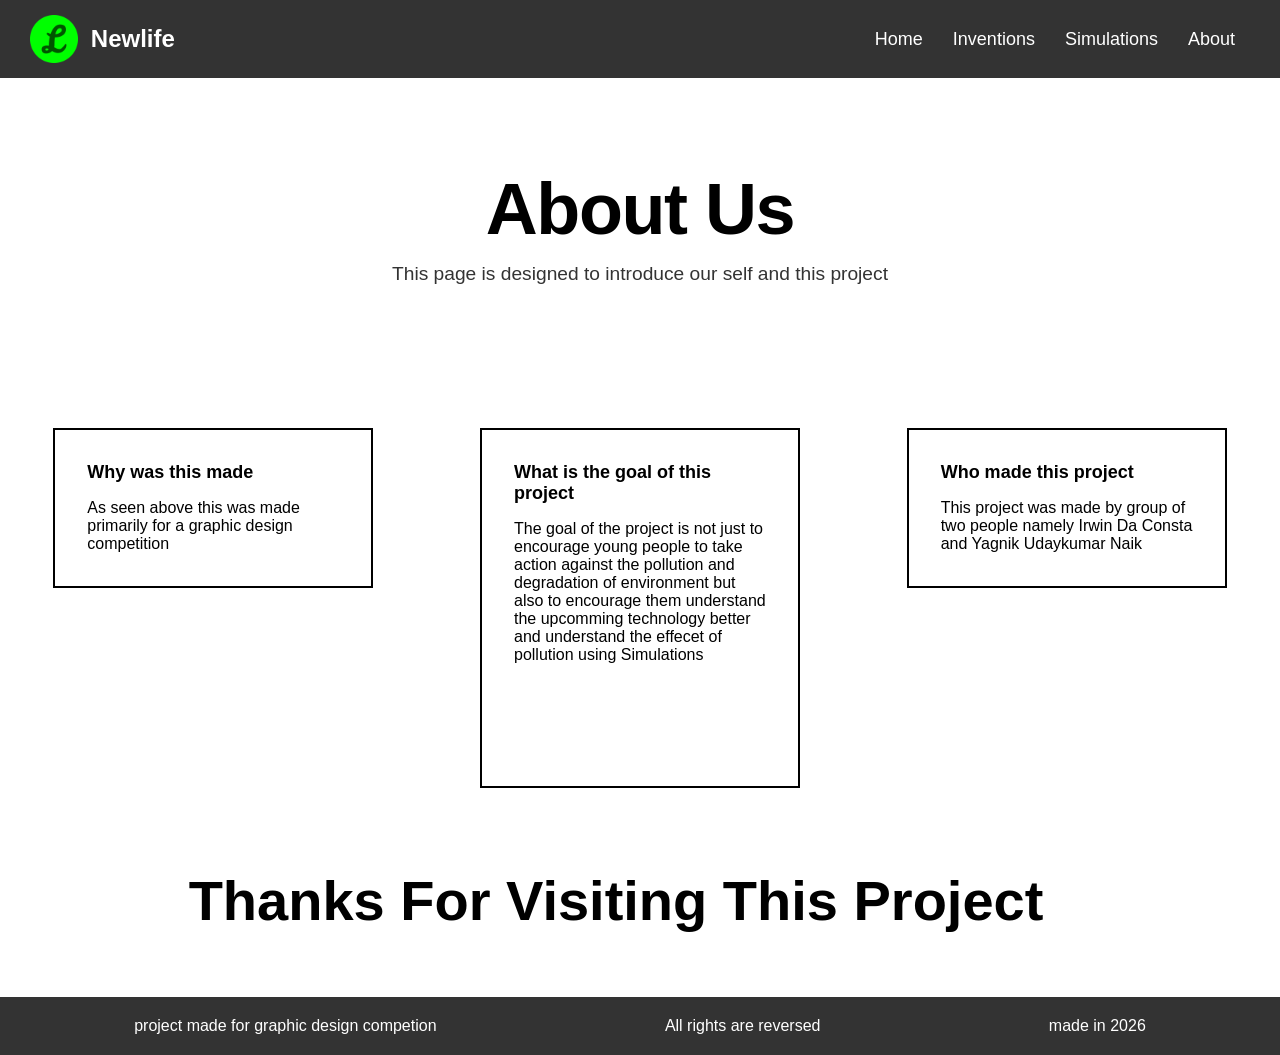
==== About.html @ b5f971e3 "Add files via upload" ====
<!DOCTYPE html>
<html lang="en">

<head>
    <meta charset="UTF-8">
    <meta name="viewport" content="width=device-width, initial-scale=1.0">
    <link rel="shortcut icon" href="favicon.ico" type="image/x-icon">
    <title>Newlife</title>
    <link rel="stylesheet" href="style.css">

</head>

<body>
    <header>
        <nav class="navbar">
            <div class="logo">
                <img src="favicon.ico" alt="logo">
                <a href="#">Newlife</a>
            </div>

            <ul class="nav-links">
                <li><a href="index.html">Home</a></li>
                <li><a href="inventions.html">Inventions</a></li>
                <li><a href="#">Simulations</a></li>
                <li><a href="#">About</a></li>
            </ul>
        </nav>
    </header>
    <main>
        <section class="introduction">
            <h1>About Us</h1>
            <p>This page is designed to introduce our self and this project</p>
        </section>
        <section class="thankyou">
            <div class="about part">
                <h2>Why was this made</h2>
                <p>As seen above this was made primarily for a graphic design competition</p>
            </div>
            <div class="goal part">
                <h2>What is the goal of this project</h2>
                <p>The goal of the project is not just to encourage young people to take action against the pollution and degradation of environment but also to encourage them understand the upcomming technology better and understand the effecet of pollution using Simulations</p>
            </div>
            <div class="founders part">
                <h2>Who made this project</h2>
                <p>This project was made by group of two people namely Irwin Da Consta and Yagnik Udaykumar Naik</p>
            </div>
        </section>
        <section class="goodby">
            <div class="thanks">
                <h2>Thanks For Visiting This Project</h2>
            </div>
        </section>
    </main>
    <footer>
        <div class="footer">
            <p>project made for graphic design competion</p>
            <p>All rights are reversed</p>
            <p>made in 2026</p>
        </div>
    </footer>
</body>

</html>
---- style.css ----
/* Reset basic margins and paddings */
* {
    margin: 0;
    padding: 0;
    box-sizing: border-box;
    font-family: 'Arial', sans-serif;
}

header{
    position: sticky;
    top: 0;
}

/* Style the navigation container */
.navbar {
    display: flex;
    justify-content: space-between;
    align-items: center;
    background-color: #333; /* Dark background */
    padding: 15px 30px;
    position: sticky;
    top: 0;
    z-index: 1000;
}

/* Style the website logo */
.logo a {
    color: #ffffff;
    font-size: 24px;
    font-weight: bold;
    text-decoration: none;
}

/* Style the unordered list container */
.nav-links {
    display: flex;
    list-style: none; /* Remove bullet points */
}

/* Add spacing between the list items */
.nav-links li {
    padding: 0 15px;
}

/* Style individual navigation links */
.nav-links a {
    color: #ffffff;
    text-decoration: none; /* Remove underline */
    font-size: 18px;
    font-weight: 500;
    transition: color 0.3s ease; /* Smooth transition for hover effect */
}

/* Change link color when hovering over it */
.nav-links a:hover{
    color: #04AA6D; /* Clean green shade */
}

.logo{
    display: flex;
    justify-content: center;
    align-items: center;
}

.logo img{
    margin-right: 1vw;
}

/*body{
    background-color: grey;
}*/
.introduction{
  display: flex;
  flex-direction: column;   
  align-items: center;  
} 

.introduction h1{
    margin: 10vh 10vh 1vh 10vh;
    font-family: 'Inter', sans-serif;
    font-size: 4.5rem;
    font-weight: 700;
    letter-spacing: -0.02em; 
    text-wrap: balance; 
}

.introduction p{
  font-family: 'Roboto', sans-serif;
  font-size: 1.2rem;
  line-height: 1.6; /* Adds breathing room for paragraph text */
  color: #333333;
  margin-bottom: 10vh;
}


body {
  margin: 0;
  display: flex;
  flex-direction: column;
  min-height: 100vh;
}


.content {
  flex: 1 0 auto; 
}

footer {
  flex-shrink: 0; 
  background-color: #333;
  color: white;
  padding: 20px;
}


.footer{
    display: flex;
    justify-content: space-around;
    
}

.monitors{
    display: flex;
    justify-content: space-around;
    flex-wrap: wrap;
}

.monitors h2{
    margin: 1rem;
}

.display{
    display: flex;
    flex-direction: column;
    justify-content: center;
    align-items: center;
    border: 2px solid black;
    /*margin: 2rem;*/
    padding: 2.5rem;
    margin-bottom: 5rem;
    border-radius: 12px;
}

.co2-severity-bar {
  width: 100%;                  
  height: 12px;              
  border-radius: 6px;        
  
  background: linear-gradient(
    to right, 
    #ef4444 0%, 
    #ef4444 75%, 
    #000000 75%, 
    #000000 100%
  );
  
  margin-top: 1rem;            
}


.heat-severity-bar {
  width: 100%;
  height: 12px;
  border-radius: 6px;
  
  background: linear-gradient(
    to right, 
    #f97316 0%, 
    #f97316 60%, 
    #000000 60%, 
    #000000 100%
  );
  margin-top: 1rem;
}



.energy-severity-bar {
  width: 100%;                  
  height: 12px;                 
  border-radius: 6px;           
  
  
  background: linear-gradient(
    to right, 
    #ef4444 0%, 
    #ef4444 75%, 
    #000000 75%, 
    #000000 100%
  );
  
  margin-top: 1rem;            
}

.introduction h2{
  font-family: 'Inter', -apple-system, BlinkMacSystemFont, sans-serif;
  font-size: 2.5rem;          
  font-weight: 300;       
  line-height: 1.4;        
  letter-spacing: -0.03em;  
  color: #1e293b;         
  max-width: 800px;        
  margin-bottom: 2rem;
}

.invention{
  display: flex;
  flex-direction: column;   
  align-items: center;
  justify-content: center;
}

.invention h1{
    margin: 10vh 10vh 1vh 10vh;
    font-family: 'Inter', sans-serif;
    font-size: 4.5rem;
    font-weight: 700;
    letter-spacing: -0.02em; 
    text-wrap: balance; 
}

.invention p{
  font-family: 'Roboto', sans-serif;
  font-size: 1.2rem;
  line-height: 1.6; /* Adds breathing room for paragraph text */
  color: #333333;
  margin-bottom: 10vh;
  text-align: center;
  width:50rem;
}

.projects{
    display: flex;
    justify-content: space-around;
    flex-wrap: wrap;
}


.project {
    display: flex;
    flex-direction: column; 
    align-items: flex-start;
    margin:  3rem 3rem 1rem 3rem; 
    border-radius: 12px;
    border: 2px solid black;   
    padding: 1rem; 
}


.project h2 {
    margin: 0 0 1.5rem 0;   
    font-size: 1.75rem;
}


.content-row {
    display: flex;
    flex-direction: row;     
    align-items: center;    
    gap: 2rem;               
}


.content-row img {
    max-width: 350px;        
    height: auto;
    border-radius: 8px;     
}

.info p {
    margin: 0;
    line-height: 1.6;
    font-size: 1.5rem;
}

.thankyou{
    display: flex;
    justify-content: space-around;

}

.part{
    height: 10rem;
    width: 20rem;
    margin: 3rem;
    padding: 2rem;
    border: 2px solid black;
}

.goal{
    height: 40vh;
}

.part h2{
    font-size: large;
    margin-bottom: 1rem;
}

.thankyou{
    display: flex;
    flex-wrap: wrap;
    /*flex-direction: column ;
    align-items: center;*/
}

.thanks{
    display: flex;
    flex-direction: column ;
    align-items: center;
}

.thanks h2{
    margin: 2rem 5rem 4rem 2rem;
    font-size: 56px;
}

.project{
    font-size: large;
}
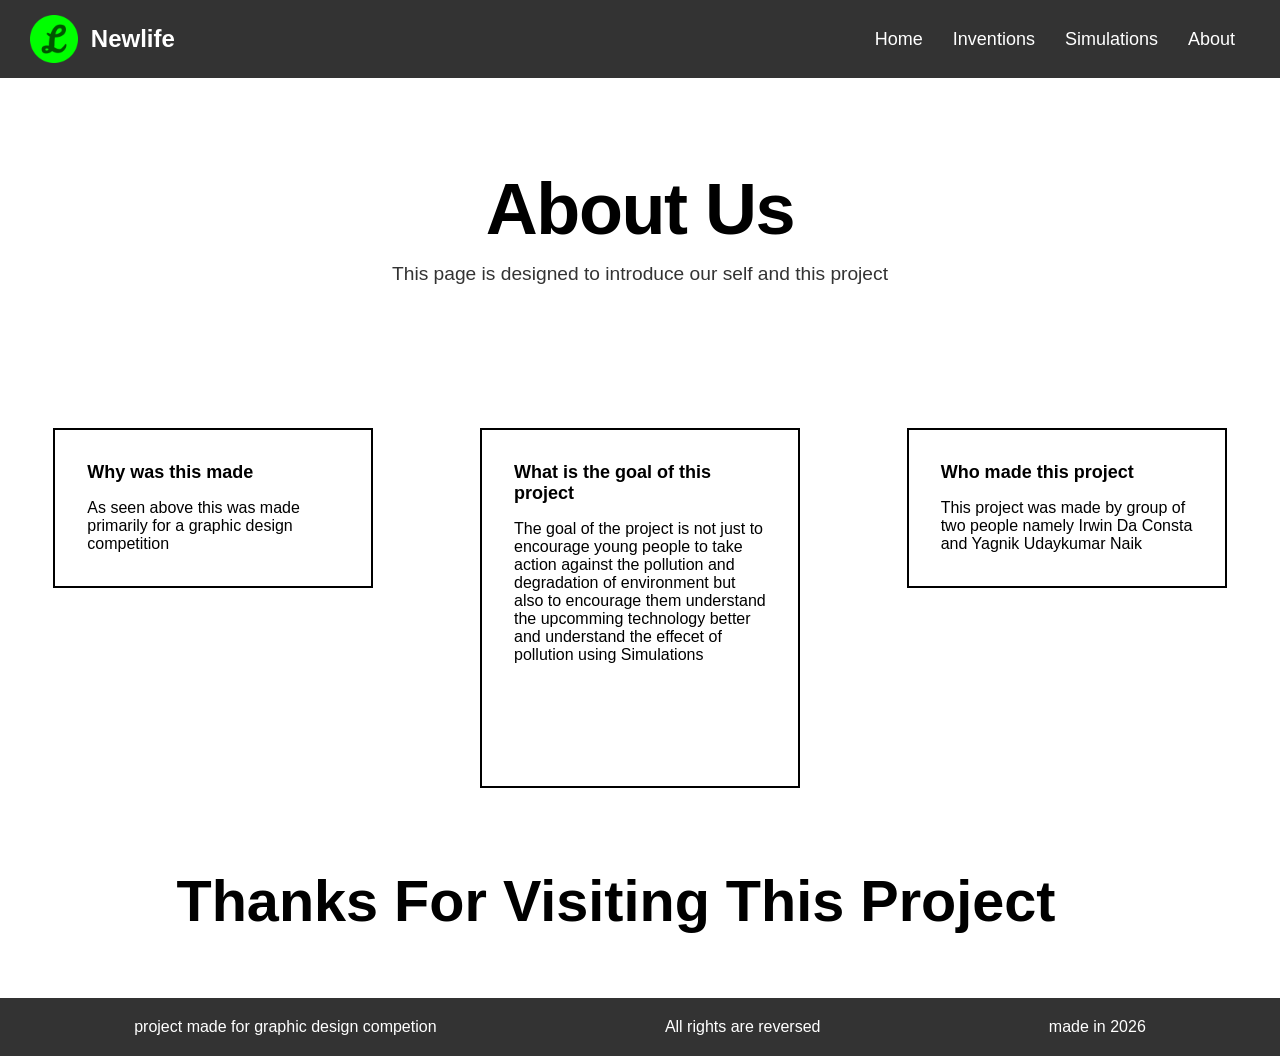
==== commit 6368f8b0: "Add files via upload" ====
--- a/About.html
+++ b/About.html
@@ -21,7 +21,7 @@
             <ul class="nav-links">
                 <li><a href="index.html">Home</a></li>
                 <li><a href="inventions.html">Inventions</a></li>
-                <li><a href="#">Simulations</a></li>
+                <li><a href="simulations.html">Simulations</a></li>
                 <li><a href="#">About</a></li>
             </ul>
         </nav>
--- a/style.css
+++ b/style.css
@@ -82,6 +82,7 @@
     font-weight: 700;
     letter-spacing: -0.02em; 
     text-wrap: balance; 
+    text-align: center;
 }
 
 .introduction p{
@@ -139,6 +140,11 @@
     padding: 2.5rem;
     margin-bottom: 5rem;
     border-radius: 12px;
+}
+
+.display:hover {
+    border-color: #495050;
+    box-shadow: 0 0 15px rgba(58, 61, 61, 0.3);
 }
 
 .co2-severity-bar {
@@ -217,6 +223,7 @@
     font-weight: 700;
     letter-spacing: -0.02em; 
     text-wrap: balance; 
+    text-align: center;
 }
 
 .invention p{
@@ -307,13 +314,321 @@
     display: flex;
     flex-direction: column ;
     align-items: center;
+    justify-content: center;
 }
 
 .thanks h2{
     margin: 2rem 5rem 4rem 2rem;
-    font-size: 56px;
+    font-size: 4.5vw;
 }
 
 .project{
     font-size: large;
-}+}
+
+
+
+
+
+/*my styles--irwin    */
+
+
+.smooth {
+  transition: all 300ms cubic-bezier(0.4, 0, 0.2, 1);
+}
+
+.green{
+  color:green;
+  font-size: 0.75rem; /* text-xs */
+  line-height: 1.625; /* leading-relaxed */
+  margin: 0;
+}
+.orange{
+  color:orange;
+  font-size: 0.75rem; /* text-xs */
+  line-height: 1.625; /* leading-relaxed */
+  margin: 0;
+}
+.red{
+  color:red;
+  font-size: 0.75rem; /* text-xs */
+  line-height: 1.625; /* leading-relaxed */
+  margin: 0;
+}
+/* --- Layout Defaults & Helpers --- */
+.container  {
+    border: 2px solid rgba(41, 44, 45, 0.716);
+}
+.container:hover {
+    border-color: #495050;
+    box-shadow: 0 0 15px rgba(58, 61, 61, 0.3);
+}
+.font-mono {
+  font-family: ui-monospace, SFMono-Regular, Menlo, Monaco, Consolas, monospace;
+}
+
+/* --- Section Structure --- */
+.dashboard-section {
+  display: flex;
+  flex-direction: column;
+  gap: 2rem; /* space-y-8 */
+}
+
+/* --- Header Section --- */
+.dashboard-header {
+  text-align: center;
+  max-w: 48rem; /* max-w-3xl */
+  margin-left: auto;
+  margin-right: auto;
+  display: flex;
+  flex-direction: column;
+  gap: 0.5rem; /* space-y-2 */
+}
+
+.badge-title {
+  font-size: 2rem; /* text-xs */
+  text-transform: uppercase;
+  letter-spacing: 0.1em; /* tracking-widest */
+  color: #10b981;
+  font-weight: 600;
+  margin-bottom: 0.5rem;
+}
+
+.simulator-title {
+  font-size: 1.875rem; /* text-3xl */
+  font-weight: 700;
+  color: #000000;
+}
+
+.simulation-desc {
+  width: 100%;
+  box-sizing: border-box;
+}
+
+
+.simulator-grid {
+  display: flex;
+  flex-direction: column;
+  gap: 2rem;
+}
+
+
+@media (min-width: 750px) {
+  .simulator-grid {
+    flex-direction: row;     
+    align-items: flex-start; 
+  }
+
+  
+  .left-panel {
+    margin-left: 2vw;
+    flex-grow: 0;
+    flex-shrink: 0;
+    flex-basis: calc((5 / 12 * 100%) - 1rem); 
+  }
+
+  
+  .right-panel {
+    margin-right: 2vw;
+    flex-grow: 0;
+    flex-basis: calc((7 / 12 * 100%) - 1rem); 
+  }
+}
+
+/* --- Shared Panel Styling --- */
+.glass-panel {
+  padding: 1.5rem; /* p-6 */
+  border-radius: 1.5rem; /* rounded-3xl */
+  display: flex;
+  flex-direction: column;
+  gap: 1.5rem; /* space-y-6 */
+}
+
+/* --- Left Column Elements --- */
+.panel-header {
+  display: flex;
+  justify-content: space-between;
+  align-items: center;
+}
+
+.panel-title {
+  font-size: 1.125rem; /* text-lg */
+  font-weight: 700;
+  color: #000000;
+  margin: 0;
+}
+
+.metric-display {
+  font-size: 1.5rem; /* text-2xl */
+  font-weight: 900; /* font-black */
+}
+
+/* Range Input Formatting */
+.slider-container {
+  display: flex;
+  flex-direction: column;
+}
+
+.range-slider {
+  width: 100%;
+  height: 0.75rem; /* h-3 */
+  background-color: #1f2937;
+  border-radius: 0.5rem;
+  appearance: none;
+  cursor: pointer;
+  accent-color: #f97316;
+}
+
+.slider-labels {
+  display: flex;
+  justify-content: space-between;
+  font-size: 0.75rem; /* text-xs */
+  color: #6b7280;
+  margin-top: 0.5rem; /* mt-2 */
+}
+
+/* Assessment Card */
+.status-card {
+  padding: 1rem; /* p-4 */
+  border-radius: 0.75rem; /* rounded-xl */
+  background-color: rgba(17, 24, 39, 0.8); /* bg-gray-900/80 */
+  border: 1px solid #1f2937;
+  display: flex;
+  flex-direction: column;
+  gap: 0.5rem; /* space-y-2 */
+}
+
+.status-header {
+  display: flex;
+  align-items: center;
+  font-size: 0.75rem; /* text-xs */
+  font-weight: 600;
+  color: #d1d5db;
+}
+
+.status-desc {
+  font-size: 0.75rem; /* text-xs */
+  color: #9ca3af;
+  line-height: 1.625; /* leading-relaxed */
+  margin: 0;
+}
+
+/* Data View Toggles */
+.toggle-section {
+  display: flex;
+  flex-direction: column;
+  gap: 0.5rem; /* space-y-2 */
+  padding-top: 0.5rem; /* pt-2 */
+}
+
+.toggle-label {
+  font-size: 0.80rem; /* text-xs */
+  text-transform: uppercase;
+  letter-spacing: 0.05em; /* tracking-wider */
+  color: #686d75;
+  font-weight: 600;
+  display: block;
+}
+
+.toggle-grid {
+  display: grid;
+  grid-template-cols: repeat(3, minmax(0, 1fr)); /* grid-cols-3 */
+  gap: 0.5rem; /* gap-2 */
+}
+
+.view-toggle-btn {
+  padding-top: 0.5rem;
+  padding-bottom: 0.5rem;
+  padding-left: 0.75rem;
+  padding-right: 0.75rem; /* py-2 px-3 */
+  border-radius: 0.5rem; /* rounded-lg */
+  font-size: 0.75rem; /* text-xs */
+  font-weight: 500; /* font-medium */
+  border: none;
+  cursor: pointer;
+  transition: background-color 0.2s, color 0.2s;
+}
+
+.btn-active {
+  background-color: #06b6d4;
+  color: #000000;
+  font-weight: 600;
+}
+
+.btn-inactive {
+  background-color: #1f2937;
+  color: #9ca3af;
+}
+
+.btn-inactive:hover {
+  color: #ffffff;
+}
+
+/* --- Right Column Elements --- */
+.display-title {
+  font-size: 1.25rem; /* text-xl */
+  font-weight: 700;
+  color: #000000;
+  border-bottom: 1px solid #1f2937;
+  padding-bottom: 0.75rem; /* pb-3 */
+  margin: 0;
+}
+
+.metrics-container {
+  display: flex;
+  flex-direction: column;
+  gap: 1rem; /* space-y-4 */
+}
+
+.metric-info {
+  display: flex;
+  justify-content: space-between;
+  font-size: 0.75rem; /* text-xs */
+  font-weight: 500; /* font-medium */
+  margin-bottom: 0.25rem; /* mb-1 */
+}
+
+.metric-label {
+  color: #7c7e81;
+}
+
+.metric-val {
+  font-weight: 700;
+}
+
+/* Progress Bars */
+.progress-track {
+  width: 100%;
+  height: 0.75rem; /* h-3 */
+  background-color: #1f2937;
+  border-radius: 9999px; /* rounded-full */
+  overflow: hidden;
+}
+
+.progress-bar {
+  height: 100%; /* h-full */
+  transition: all 0.3rem ease; /* transition-all duration-300 */
+}
+
+/* Insight Card Output */
+.insight-card {
+  padding: 1rem; /* p-4 */
+  border-radius: 0.75rem; /* rounded-xl */
+  background-color: #111827;
+  border: 1px solid #1f2937;
+  font-size: 0.875rem; /* text-sm */
+  color: #d1d5db;
+  line-height: 1.625; /* leading-relaxed */
+}
+
+/* --- Utility Contextual Color Clashes --- */
+.text-cyan { color: #06b6d4; }
+.text-orange { color: #f97316; }
+.text-green { color: #10b981; }
+
+.bg-cyan { background-color: #06b6d4; }
+.bg-orange { background-color: #f97316; }
+.bg-green { background-color: #10b981; }
+
+.icon-cyan { color: #06b6d4; margin-right: 0.5rem; }
+.icon-orange { color: #f97316; margin-right: 0.5rem; }
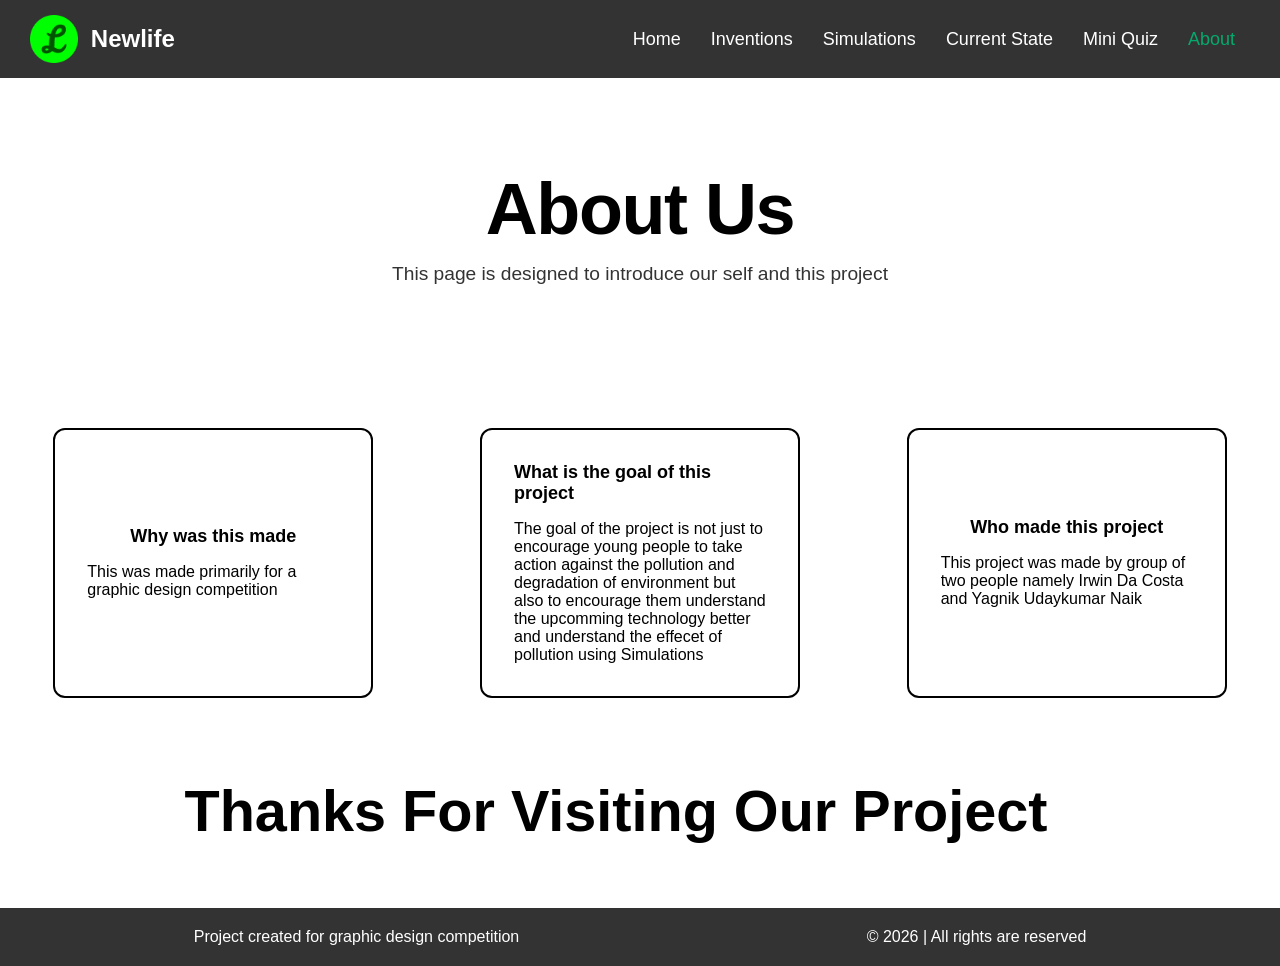
==== commit 0414bcc6: "Add files via upload" ====
--- a/About.html
+++ b/About.html
@@ -17,13 +17,14 @@
                 <img src="favicon.ico" alt="logo">
                 <a href="#">Newlife</a>
             </div>
-
-            <ul class="nav-links">
-                <li><a href="index.html">Home</a></li>
-                <li><a href="inventions.html">Inventions</a></li>
-                <li><a href="simulations.html">Simulations</a></li>
-                <li><a href="#">About</a></li>
-            </ul>
+                <ul class="nav-links">
+                    <li><a href="index.html">Home</a></li>
+                    <li><a href="inventions.html">Inventions</a></li>
+                    <li><a href="simulations.html">Simulations</a></li>
+                    <li><a href="current.html">Current State</a></li>
+                    <li><a href="miniquiz.html">Mini Quiz</a></li>
+                    <li><a href="#" class="active">About</a></li>
+                </ul>
         </nav>
     </header>
     <main>
@@ -32,30 +33,31 @@
             <p>This page is designed to introduce our self and this project</p>
         </section>
         <section class="thankyou">
-            <div class="about part">
+            <div class="part display">
                 <h2>Why was this made</h2>
-                <p>As seen above this was made primarily for a graphic design competition</p>
+                <p>This was made primarily for a graphic design competition</p>
             </div>
-            <div class="goal part">
+            <div class="part display">
                 <h2>What is the goal of this project</h2>
-                <p>The goal of the project is not just to encourage young people to take action against the pollution and degradation of environment but also to encourage them understand the upcomming technology better and understand the effecet of pollution using Simulations</p>
+                <p>The goal of the project is not just to encourage young people to take action against the pollution
+                    and degradation of environment but also to encourage them understand the upcomming technology better
+                    and understand the effecet of pollution using Simulations</p>
             </div>
-            <div class="founders part">
+            <div class="part display">
                 <h2>Who made this project</h2>
-                <p>This project was made by group of two people namely Irwin Da Consta and Yagnik Udaykumar Naik</p>
+                <p>This project was made by group of two people namely Irwin Da Costa and Yagnik Udaykumar Naik</p>
             </div>
         </section>
         <section class="goodby">
             <div class="thanks">
-                <h2>Thanks For Visiting This Project</h2>
+                <h2>Thanks For Visiting Our Project</h2>
             </div>
         </section>
     </main>
     <footer>
         <div class="footer">
-            <p>project made for graphic design competion</p>
-            <p>All rights are reversed</p>
-            <p>made in 2026</p>
+            <p>Project created for graphic design competition</p>
+            <p>© 2026 | All rights are reserved</p>
         </div>
     </footer>
 </body>
--- a/style.css
+++ b/style.css
@@ -9,6 +9,7 @@
 header{
     position: sticky;
     top: 0;
+    z-index: 1000;
 }
 
 /* Style the navigation container */
@@ -31,6 +32,10 @@
     text-decoration: none;
 }
 
+main{
+  flex: 1;
+}
+
 /* Style the unordered list container */
 .nav-links {
     display: flex;
@@ -53,6 +58,9 @@
 
 /* Change link color when hovering over it */
 .nav-links a:hover{
+    color: #04AA6D; /* Clean green shade */
+}
+.nav-links .active{
     color: #04AA6D; /* Clean green shade */
 }
 
@@ -138,11 +146,13 @@
     border: 2px solid black;
     /*margin: 2rem;*/
     padding: 2.5rem;
+    margin: 1rem;
     margin-bottom: 5rem;
     border-radius: 12px;
-}
-
-.display:hover {
+    transition: all 300ms cubic-bezier(0.4, 0, 0.2, 1);
+}
+
+.display:hover , .project:hover , .resource-card:hover , .question-card:hover{
     border-color: #495050;
     box-shadow: 0 0 15px rgba(58, 61, 61, 0.3);
 }
@@ -251,8 +261,8 @@
     border-radius: 12px;
     border: 2px solid black;   
     padding: 1rem; 
-}
-
+    transition: all 300ms cubic-bezier(0.4, 0, 0.2, 1);
+}
 
 .project h2 {
     margin: 0 0 1.5rem 0;   
@@ -287,7 +297,6 @@
 }
 
 .part{
-    height: 10rem;
     width: 20rem;
     margin: 3rem;
     padding: 2rem;
@@ -330,29 +339,27 @@
 
 
 
-/*my styles--irwin    */
-
-
+/*my styles-- irwin    */
 .smooth {
   transition: all 300ms cubic-bezier(0.4, 0, 0.2, 1);
 }
 
 .green{
   color:green;
-  font-size: 0.75rem; /* text-xs */
-  line-height: 1.625; /* leading-relaxed */
+  font-size: 0.75rem; 
+  line-height: 1.625; 
   margin: 0;
 }
 .orange{
   color:orange;
-  font-size: 0.75rem; /* text-xs */
-  line-height: 1.625; /* leading-relaxed */
+  font-size: 0.75rem; 
+  line-height: 1.625; 
   margin: 0;
 }
 .red{
   color:red;
-  font-size: 0.75rem; /* text-xs */
-  line-height: 1.625; /* leading-relaxed */
+  font-size: 0.75rem; 
+  line-height: 1.625; 
   margin: 0;
 }
 /* --- Layout Defaults & Helpers --- */
@@ -386,7 +393,7 @@
 }
 
 .badge-title {
-  font-size: 2rem; /* text-xs */
+  font-size: 2rem; 
   text-transform: uppercase;
   letter-spacing: 0.1em; /* tracking-widest */
   color: #10b981;
@@ -452,7 +459,7 @@
 }
 
 .panel-title {
-  font-size: 1.125rem; /* text-lg */
+  font-size: 1.25rem; /* text-lg */
   font-weight: 700;
   color: #000000;
   margin: 0;
@@ -461,6 +468,7 @@
 .metric-display {
   font-size: 1.5rem; /* text-2xl */
   font-weight: 900; /* font-black */
+  margin-left: 1rem;
 }
 
 /* Range Input Formatting */
@@ -482,7 +490,7 @@
 .slider-labels {
   display: flex;
   justify-content: space-between;
-  font-size: 0.75rem; /* text-xs */
+  font-size: 0.75rem; 
   color: #6b7280;
   margin-top: 0.5rem; /* mt-2 */
 }
@@ -501,15 +509,15 @@
 .status-header {
   display: flex;
   align-items: center;
-  font-size: 0.75rem; /* text-xs */
+  font-size: 0.75rem; 
   font-weight: 600;
   color: #d1d5db;
 }
 
 .status-desc {
-  font-size: 0.75rem; /* text-xs */
+  font-size: 0.75rem; 
   color: #9ca3af;
-  line-height: 1.625; /* leading-relaxed */
+  line-height: 1.625; 
   margin: 0;
 }
 
@@ -522,7 +530,7 @@
 }
 
 .toggle-label {
-  font-size: 0.80rem; /* text-xs */
+  font-size: 0.80rem; 
   text-transform: uppercase;
   letter-spacing: 0.05em; /* tracking-wider */
   color: #686d75;
@@ -542,7 +550,7 @@
   padding-left: 0.75rem;
   padding-right: 0.75rem; /* py-2 px-3 */
   border-radius: 0.5rem; /* rounded-lg */
-  font-size: 0.75rem; /* text-xs */
+  font-size: 0.75rem; 
   font-weight: 500; /* font-medium */
   border: none;
   cursor: pointer;
@@ -583,7 +591,7 @@
 .metric-info {
   display: flex;
   justify-content: space-between;
-  font-size: 0.75rem; /* text-xs */
+  font-size: 0.75rem; 
   font-weight: 500; /* font-medium */
   margin-bottom: 0.25rem; /* mb-1 */
 }
@@ -618,7 +626,7 @@
   border: 1px solid #1f2937;
   font-size: 0.875rem; /* text-sm */
   color: #d1d5db;
-  line-height: 1.625; /* leading-relaxed */
+  line-height: 1.625; 
 }
 
 /* --- Utility Contextual Color Clashes --- */
@@ -632,3 +640,217 @@
 
 .icon-cyan { color: #06b6d4; margin-right: 0.5rem; }
 .icon-orange { color: #f97316; margin-right: 0.5rem; }
+
+.introcurrent{ 
+  display: flex; 
+  flex-direction: column; 
+  align-items: center; 
+  justify-content: center;}
+
+.introcurrent h1{ 
+  margin: 10vh 10vh 1vh 10vh; 
+  font-family: 'Inter', sans-serif; font-size: 4.5rem; font-weight: 700; letter-spacing: -0.02em;
+  text-wrap: balance; 
+  text-align: center;}
+
+.introcurrent p{ font-family: 'Roboto', sans-serif;
+font-size: 1.2rem;
+line-height: 1.6; 
+color: #333333; 
+margin-bottom: 10vh; 
+text-align: center; 
+width:50rem;}
+
+
+.current-resources {
+  display: grid;
+  grid-template-columns: repeat(auto-fit, minmax(300px, 1fr));
+  gap: 2rem;
+  max-width: 1200px;
+  margin: 0 auto;
+  padding: 0 2rem;
+}
+
+.resource-card {
+  display: flex;
+  flex-direction: column;
+  align-items: flex-start;
+  border-radius: 12px;
+  border: 2px solid #000000;
+  padding: 1.5rem;
+  background-color: #ffffff; 
+  box-shadow: 0 4px 6px -1px rgba(0, 0, 0, 0.05), 0 2px 4px -1px rgba(0, 0, 0, 0.06); 
+  transition: all 300ms cubic-bezier(0.4, 0, 0.2, 1);
+  margin-bottom: 5vh;
+}
+
+/*.resource-card:hover {
+  transform: translateY(-4px);
+  box-shadow: 0 10px 15px -3px rgba(0, 0, 0, 0.1);
+  border-color: #cbd5e1;
+}*/
+
+/* Interactive quiz */
+
+.introquiz {
+  display: flex;
+  flex-direction: column;
+  align-items: center;
+  justify-content: center;
+}
+
+.introquiz h1 {
+  margin: 10vh 10vh 1vh 10vh;
+  font-family: 'Inter', sans-serif;
+  font-size: 4.5rem;
+  font-weight: 700;
+  letter-spacing: -0.02em;
+  text-wrap: balance;
+  text-align: center;
+}
+
+.introquiz p {
+  font-family: 'Roboto', sans-serif;
+  font-size: 1.2rem;
+  line-height: 1.6;
+  color: #333333;
+  margin-bottom: 10vh;
+  text-align: center;
+  width: 50rem;
+  max-width: 90%; 
+}
+
+
+.quizquestions {
+  display: grid;
+  grid-template-columns: repeat(auto-fit, minmax(350px, 1fr));
+  gap: 2.5rem;
+  max-width: 1300px;
+  margin: 0 auto 8vh auto;
+  padding: 0 2rem;
+}
+
+
+.question-card {
+  display: flex;
+  flex-direction: column;
+  align-items: flex-start;
+  border-radius: 12px;
+  border: 2px solid black;
+  padding: 2rem;
+  background-color: #ffffff;
+  transition: all 300ms cubic-bezier(0.4, 0, 0.2, 1);
+}
+
+
+.question-card h2 {
+  margin: 0 0 1.5rem 0;
+  font-size: 1.75rem;
+  font-family: 'Inter', sans-serif;
+}
+
+.question-card p {
+  font-family: 'Roboto', sans-serif;
+  font-size: 1.1rem;
+  line-height: 1.5;
+  color: #111111;
+  margin-bottom: 1rem;
+}
+
+.question-card ul {
+  width: 100%;
+}
+
+.question-card li {
+  padding: 0.75rem;
+  border-radius: 8px;
+  border: 1px solid transparent;
+  transition: all 0.2s ease;
+  display: flex;
+  align-items: flex-start;
+  gap: 0.75rem;
+}
+
+.question-card li:hover {
+  background-color: #f8fafc;
+}
+
+.question-card label {
+  cursor: pointer;
+  font-family: 'Roboto', sans-serif;
+  font-size: 1rem;
+  line-height: 1.4;
+  color: #333333;
+  width: 100%;
+}
+
+.question-card input[type="radio"] {
+  margin-top: 0.25rem;
+  cursor: pointer;
+  transform: scale(1.1);
+}
+
+.question-card li:has(input[data-correct="false"]:checked) {
+  background-color: #fee2e2; /* Light red */
+  border-color: #fca5a5;
+}
+
+.question-card li:has(input[data-correct="true"]:checked) {
+  background-color: #dcfce7; 
+  border-color: #86efac;
+}
+
+.question-card input[data-correct="false"]:checked + label::after {
+  content: " ❌ Incorrect";
+  font-weight: 700;
+  color: #b91c1c;
+  margin-left: 0.5rem;
+  font-size: 0.9rem;
+}
+
+.question-card input[data-correct="true"]:checked + label::after {
+  content: "  Correct!";
+  font-weight: 700;
+  color: #15803d;
+  margin-left: 0.5rem;
+  font-size: 0.9rem;
+}
+
+@media (max-width: 900px) {
+    .navbar {
+        /* Increase horizontal padding to 30px so the logo isn't cut off */
+        padding: 15px 30px; 
+        /* Ensures the logo pushes to the far left and links to the far right */
+        justify-content: space-between; 
+    }
+
+    .logo {
+        display: flex;
+        align-items: center;
+        gap: 8px; /* Adds clean spacing between your green icon and the text "Newlife" */
+    }
+
+    .logo a {
+        font-size: 20px;
+    }
+
+    /* Target the green icon to keep it scaled down and fully visible */
+    .logo img, .logo svg, .logo .icon-class { 
+        height: 28px;
+        width: auto;
+    }
+
+    .nav-links {
+        gap: 5px; /* Uses modern CSS gap instead of heavy padding */
+    }
+
+    .nav-links li {
+        padding: 0 5px; /* Keeps items compact but distinct */
+    }
+
+    .nav-links a {
+        font-size: 14px; /* Crisp, clean, legible size for small screens */
+    }
+}
+
+
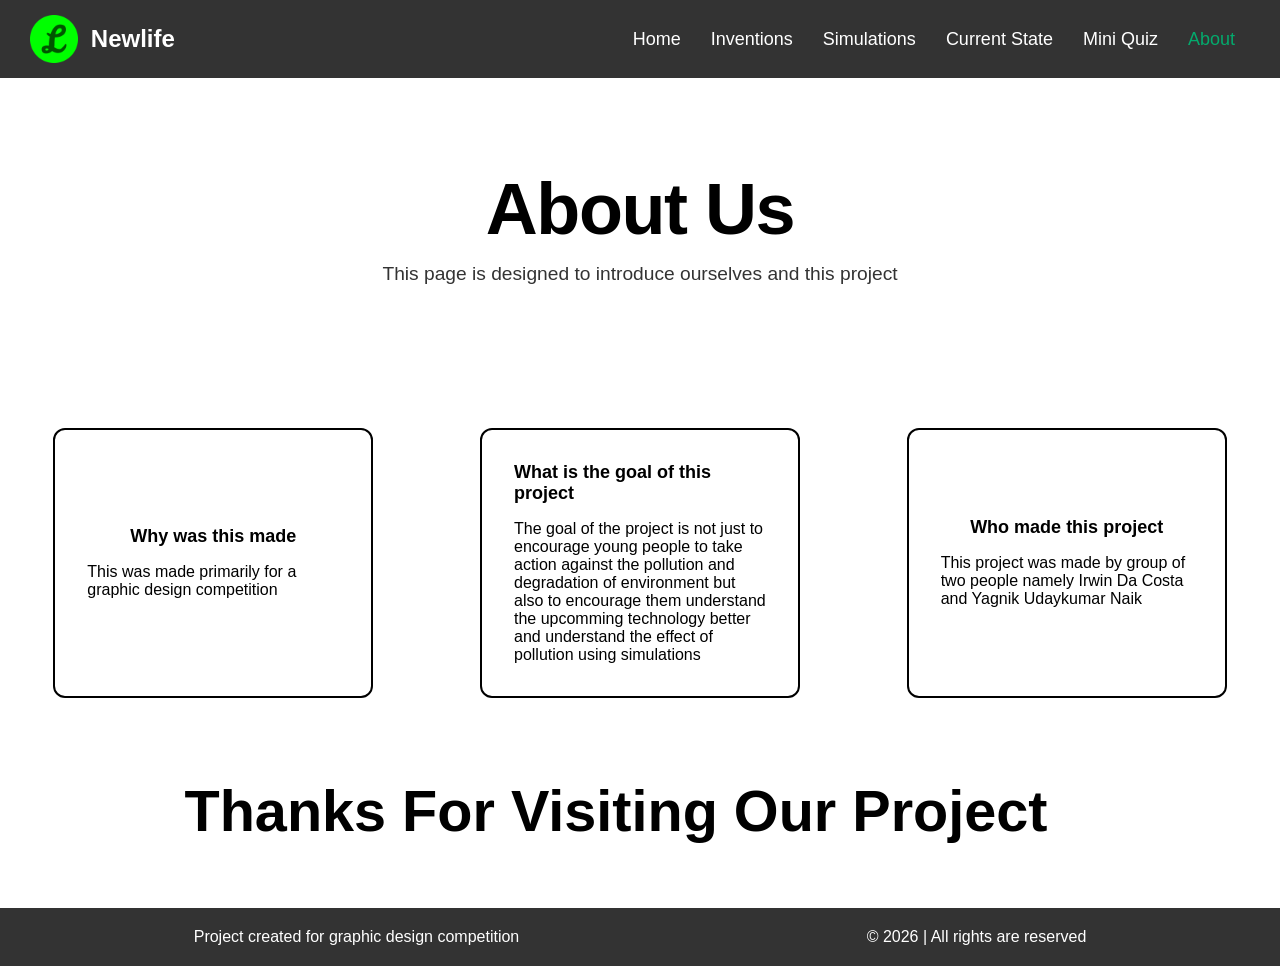
==== commit c301e5d2: "Add files via upload" ====
--- a/About.html
+++ b/About.html
@@ -17,20 +17,20 @@
                 <img src="favicon.ico" alt="logo">
                 <a href="#">Newlife</a>
             </div>
-                <ul class="nav-links">
-                    <li><a href="index.html">Home</a></li>
-                    <li><a href="inventions.html">Inventions</a></li>
-                    <li><a href="simulations.html">Simulations</a></li>
-                    <li><a href="current.html">Current State</a></li>
-                    <li><a href="miniquiz.html">Mini Quiz</a></li>
-                    <li><a href="#" class="active">About</a></li>
-                </ul>
+            <ul class="nav-links">
+                <li><a href="index.html">Home</a></li>
+                <li><a href="inventions.html">Inventions</a></li>
+                <li><a href="simulations.html">Simulations</a></li>
+                <li><a href="current.html">Current State</a></li>
+                <li><a href="miniquiz.html">Mini Quiz</a></li>
+                <li><a href="#" class="active">About</a></li>
+            </ul>
         </nav>
     </header>
     <main>
         <section class="introduction">
             <h1>About Us</h1>
-            <p>This page is designed to introduce our self and this project</p>
+            <p>This page is designed to introduce ourselves and this project</p>
         </section>
         <section class="thankyou">
             <div class="part display">
@@ -41,7 +41,7 @@
                 <h2>What is the goal of this project</h2>
                 <p>The goal of the project is not just to encourage young people to take action against the pollution
                     and degradation of environment but also to encourage them understand the upcomming technology better
-                    and understand the effecet of pollution using Simulations</p>
+                    and understand the effect of pollution using simulations</p>
             </div>
             <div class="part display">
                 <h2>Who made this project</h2>
--- a/style.css
+++ b/style.css
@@ -1,104 +1,114 @@
 /* Reset basic margins and paddings */
 * {
-    margin: 0;
-    padding: 0;
-    box-sizing: border-box;
-    font-family: 'Arial', sans-serif;
-}
-
-header{
-    position: sticky;
-    top: 0;
-    z-index: 1000;
+  margin: 0;
+  padding: 0;
+  box-sizing: border-box;
+  font-family: 'Arial', sans-serif;
+}
+
+header {
+  position: sticky;
+  top: 0;
+  z-index: 1000;
 }
 
 /* Style the navigation container */
 .navbar {
-    display: flex;
-    justify-content: space-between;
-    align-items: center;
-    background-color: #333; /* Dark background */
-    padding: 15px 30px;
-    position: sticky;
-    top: 0;
-    z-index: 1000;
+  display: flex;
+  justify-content: space-between;
+  align-items: center;
+  background-color: #333;
+  /* Dark background */
+  padding: 15px 30px;
+  position: sticky;
+  top: 0;
+  z-index: 1000;
 }
 
 /* Style the website logo */
 .logo a {
-    color: #ffffff;
-    font-size: 24px;
-    font-weight: bold;
-    text-decoration: none;
-}
-
-main{
+  color: #ffffff;
+  font-size: 24px;
+  font-weight: bold;
+  text-decoration: none;
+}
+
+main {
   flex: 1;
 }
 
 /* Style the unordered list container */
 .nav-links {
-    display: flex;
-    list-style: none; /* Remove bullet points */
+  display: flex;
+  list-style: none;
+  /* Remove bullet points */
 }
 
 /* Add spacing between the list items */
 .nav-links li {
-    padding: 0 15px;
+  padding: 0 15px;
 }
 
 /* Style individual navigation links */
 .nav-links a {
-    color: #ffffff;
-    text-decoration: none; /* Remove underline */
-    font-size: 18px;
-    font-weight: 500;
-    transition: color 0.3s ease; /* Smooth transition for hover effect */
+  color: #ffffff;
+  text-decoration: none;
+  /* Remove underline */
+  font-size: 18px;
+  font-weight: 500;
+  transition: color 0.3s ease;
+  /* Smooth transition for hover effect */
 }
 
 /* Change link color when hovering over it */
-.nav-links a:hover{
-    color: #04AA6D; /* Clean green shade */
-}
-.nav-links .active{
-    color: #04AA6D; /* Clean green shade */
-}
-
-.logo{
-    display: flex;
-    justify-content: center;
-    align-items: center;
-}
-
-.logo img{
-    margin-right: 1vw;
+.nav-links a:hover {
+  color: #04AA6D;
+  /* Clean green shade */
+}
+
+.nav-links .active {
+  color: #04AA6D;
+  /* Clean green shade */
+}
+
+.logo {
+  display: flex;
+  justify-content: center;
+  align-items: center;
+}
+
+.logo img {
+  margin-right: 1vw;
 }
 
 /*body{
     background-color: grey;
 }*/
-.introduction{
-  display: flex;
-  flex-direction: column;   
-  align-items: center;  
-} 
-
-.introduction h1{
-    margin: 10vh 10vh 1vh 10vh;
-    font-family: 'Inter', sans-serif;
-    font-size: 4.5rem;
-    font-weight: 700;
-    letter-spacing: -0.02em; 
-    text-wrap: balance; 
-    text-align: center;
-}
-
-.introduction p{
+.introduction {
+  display: flex;
+  flex-direction: column;
+  align-items: center;
+}
+
+.introduction h1 {
+  margin: 10vh 10vh 1vh 10vh;
+  font-family: 'Inter', sans-serif;
+  font-size: 4.5rem;
+  font-weight: 700;
+  letter-spacing: -0.02em;
+  text-wrap: balance;
+  text-align: center;
+}
+
+.introduction p {
   font-family: 'Roboto', sans-serif;
   font-size: 1.2rem;
-  line-height: 1.6; /* Adds breathing room for paragraph text */
+  line-height: 1.6;
+  /* Adds breathing room for paragraph text */
   color: #333333;
   margin-bottom: 10vh;
+  text-wrap: center;
+  text-align: center;
 }
 
 
@@ -111,66 +121,67 @@
 
 
 .content {
-  flex: 1 0 auto; 
+  flex: 1 0 auto;
 }
 
 footer {
-  flex-shrink: 0; 
+  flex-shrink: 0;
   background-color: #333;
   color: white;
   padding: 20px;
 }
 
 
-.footer{
-    display: flex;
-    justify-content: space-around;
-    
-}
-
-.monitors{
-    display: flex;
-    justify-content: space-around;
-    flex-wrap: wrap;
-}
-
-.monitors h2{
-    margin: 1rem;
-}
-
-.display{
-    display: flex;
-    flex-direction: column;
-    justify-content: center;
-    align-items: center;
-    border: 2px solid black;
-    /*margin: 2rem;*/
-    padding: 2.5rem;
-    margin: 1rem;
-    margin-bottom: 5rem;
-    border-radius: 12px;
-    transition: all 300ms cubic-bezier(0.4, 0, 0.2, 1);
-}
-
-.display:hover , .project:hover , .resource-card:hover , .question-card:hover{
-    border-color: #495050;
-    box-shadow: 0 0 15px rgba(58, 61, 61, 0.3);
+.footer {
+  display: flex;
+  justify-content: space-around;
+
+}
+
+.monitors {
+  display: flex;
+  justify-content: space-around;
+  flex-wrap: wrap;
+}
+
+.monitors h2 {
+  margin: 1rem;
+}
+
+.display {
+  display: flex;
+  flex-direction: column;
+  justify-content: center;
+  align-items: center;
+  border: 2px solid black;
+  /*margin: 2rem;*/
+  padding: 2.5rem;
+  margin: 1rem;
+  margin-bottom: 5rem;
+  border-radius: 12px;
+  transition: all 300ms cubic-bezier(0.4, 0, 0.2, 1);
+}
+
+.display:hover,
+.project:hover,
+.resource-card:hover,
+.question-card:hover {
+  border-color: #495050;
+  box-shadow: 0 0 15px rgba(58, 61, 61, 0.3);
 }
 
 .co2-severity-bar {
-  width: 100%;                  
-  height: 12px;              
-  border-radius: 6px;        
-  
-  background: linear-gradient(
-    to right, 
-    #ef4444 0%, 
-    #ef4444 75%, 
-    #000000 75%, 
-    #000000 100%
-  );
-  
-  margin-top: 1rem;            
+  width: 100%;
+  height: 12px;
+  border-radius: 6px;
+
+  background: linear-gradient(to right,
+      #ef4444 0%,
+      #ef4444 75%,
+      #000000 75%,
+      #000000 100%);
+
+  margin-top: 1rem;
 }
 
 
@@ -178,161 +189,158 @@
   width: 100%;
   height: 12px;
   border-radius: 6px;
-  
-  background: linear-gradient(
-    to right, 
-    #f97316 0%, 
-    #f97316 60%, 
-    #000000 60%, 
-    #000000 100%
-  );
+
+  background: linear-gradient(to right,
+      #f97316 0%,
+      #f97316 60%,
+      #000000 60%,
+      #000000 100%);
   margin-top: 1rem;
 }
 
 
 
 .energy-severity-bar {
-  width: 100%;                  
-  height: 12px;                 
-  border-radius: 6px;           
-  
-  
-  background: linear-gradient(
-    to right, 
-    #ef4444 0%, 
-    #ef4444 75%, 
-    #000000 75%, 
-    #000000 100%
-  );
-  
-  margin-top: 1rem;            
-}
-
-.introduction h2{
+  width: 100%;
+  height: 12px;
+  border-radius: 6px;
+
+
+  background: linear-gradient(to right,
+      #ef4444 0%,
+      #ef4444 75%,
+      #000000 75%,
+      #000000 100%);
+
+  margin-top: 1rem;
+}
+
+.introduction h2 {
   font-family: 'Inter', -apple-system, BlinkMacSystemFont, sans-serif;
-  font-size: 2.5rem;          
-  font-weight: 300;       
-  line-height: 1.4;        
-  letter-spacing: -0.03em;  
-  color: #1e293b;         
-  max-width: 800px;        
+  font-size: 2.5rem;
+  font-weight: 300;
+  line-height: 1.4;
+  letter-spacing: -0.03em;
+  color: #1e293b;
+  max-width: 800px;
   margin-bottom: 2rem;
 }
 
-.invention{
-  display: flex;
-  flex-direction: column;   
+.invention {
+  display: flex;
+  flex-direction: column;
   align-items: center;
   justify-content: center;
 }
 
-.invention h1{
-    margin: 10vh 10vh 1vh 10vh;
-    font-family: 'Inter', sans-serif;
-    font-size: 4.5rem;
-    font-weight: 700;
-    letter-spacing: -0.02em; 
-    text-wrap: balance; 
-    text-align: center;
-}
-
-.invention p{
+.invention h1 {
+  margin: 10vh 10vh 1vh 10vh;
+  font-family: 'Inter', sans-serif;
+  font-size: 4.5rem;
+  font-weight: 700;
+  letter-spacing: -0.02em;
+  text-wrap: balance;
+  text-align: center;
+}
+
+.invention p {
   font-family: 'Roboto', sans-serif;
   font-size: 1.2rem;
-  line-height: 1.6; /* Adds breathing room for paragraph text */
+  line-height: 1.6;
+  /* Adds breathing room for paragraph text */
   color: #333333;
   margin-bottom: 10vh;
   text-align: center;
-  width:50rem;
-}
-
-.projects{
-    display: flex;
-    justify-content: space-around;
-    flex-wrap: wrap;
+  width: 50rem;
+}
+
+.projects {
+  display: flex;
+  justify-content: space-around;
+  flex-wrap: wrap;
 }
 
 
 .project {
-    display: flex;
-    flex-direction: column; 
-    align-items: flex-start;
-    margin:  3rem 3rem 1rem 3rem; 
-    border-radius: 12px;
-    border: 2px solid black;   
-    padding: 1rem; 
-    transition: all 300ms cubic-bezier(0.4, 0, 0.2, 1);
+  display: flex;
+  flex-direction: column;
+  align-items: flex-start;
+  margin: 3rem 3rem 1rem 3rem;
+  border-radius: 12px;
+  border: 2px solid black;
+  padding: 1rem;
+  transition: all 300ms cubic-bezier(0.4, 0, 0.2, 1);
 }
 
 .project h2 {
-    margin: 0 0 1.5rem 0;   
-    font-size: 1.75rem;
+  margin: 0 0 1.5rem 0;
+  font-size: 1.75rem;
 }
 
 
 .content-row {
-    display: flex;
-    flex-direction: row;     
-    align-items: center;    
-    gap: 2rem;               
+  display: flex;
+  flex-direction: row;
+  align-items: center;
+  gap: 2rem;
 }
 
 
 .content-row img {
-    max-width: 350px;        
-    height: auto;
-    border-radius: 8px;     
+  max-width: 350px;
+  height: auto;
+  border-radius: 8px;
 }
 
 .info p {
-    margin: 0;
-    line-height: 1.6;
-    font-size: 1.5rem;
-}
-
-.thankyou{
-    display: flex;
-    justify-content: space-around;
-
-}
-
-.part{
-    width: 20rem;
-    margin: 3rem;
-    padding: 2rem;
-    border: 2px solid black;
-}
-
-.goal{
-    height: 40vh;
-}
-
-.part h2{
-    font-size: large;
-    margin-bottom: 1rem;
-}
-
-.thankyou{
-    display: flex;
-    flex-wrap: wrap;
-    /*flex-direction: column ;
+  margin: 0;
+  line-height: 1.6;
+  font-size: 1.5rem;
+}
+
+.thankyou {
+  display: flex;
+  justify-content: space-around;
+
+}
+
+.part {
+  width: 20rem;
+  margin: 3rem;
+  padding: 2rem;
+  border: 2px solid black;
+}
+
+.goal {
+  height: 40vh;
+}
+
+.part h2 {
+  font-size: large;
+  margin-bottom: 1rem;
+}
+
+.thankyou {
+  display: flex;
+  flex-wrap: wrap;
+  /*flex-direction: column ;
     align-items: center;*/
 }
 
-.thanks{
-    display: flex;
-    flex-direction: column ;
-    align-items: center;
-    justify-content: center;
-}
-
-.thanks h2{
-    margin: 2rem 5rem 4rem 2rem;
-    font-size: 4.5vw;
-}
-
-.project{
-    font-size: large;
+.thanks {
+  display: flex;
+  flex-direction: column;
+  align-items: center;
+  justify-content: center;
+}
+
+.thanks h2 {
+  margin: 2rem 5rem 4rem 2rem;
+  font-size: 4.5vw;
+}
+
+.project {
+  font-size: large;
 }
 
 
@@ -379,12 +387,17 @@
   display: flex;
   flex-direction: column;
   gap: 2rem; /* space-y-8 */
+  width: 100%;
+  max-width: 1300px;
+  margin: 0 auto;
+  padding: 0 1rem;
+  box-sizing: border-box;
 }
 
 /* --- Header Section --- */
 .dashboard-header {
   text-align: center;
-  max-w: 48rem; /* max-w-3xl */
+  max-width: 48rem; /* max-w-3xl */
   margin-left: auto;
   margin-right: auto;
   display: flex;
@@ -407,7 +420,7 @@
   color: #000000;
 }
 
-.simulation-desc {
+.simulator-desc {
   width: 100%;
   box-sizing: border-box;
 }
@@ -428,6 +441,7 @@
 
   
   .left-panel {
+    padding: 1.5rem;
     margin-left: 2vw;
     flex-grow: 0;
     flex-shrink: 0;
@@ -436,6 +450,8 @@
 
   
   .right-panel {
+    padding: 1.5rem;
+    padding-bottom: 2rem;
     margin-right: 2vw;
     flex-grow: 0;
     flex-basis: calc((7 / 12 * 100%) - 1rem); 
@@ -444,7 +460,7 @@
 
 /* --- Shared Panel Styling --- */
 .glass-panel {
-  padding: 1.5rem; /* p-6 */
+  /*padding: 1.5rem; /* p-6 */
   border-radius: 1.5rem; /* rounded-3xl */
   display: flex;
   flex-direction: column;
@@ -475,6 +491,7 @@
 .slider-container {
   display: flex;
   flex-direction: column;
+  width: 100%;
 }
 
 .range-slider {
@@ -540,7 +557,7 @@
 
 .toggle-grid {
   display: grid;
-  grid-template-cols: repeat(3, minmax(0, 1fr)); /* grid-cols-3 */
+  grid-template-columns: repeat(3, minmax(0, 1fr)); /* grid-cols-3 */
   gap: 0.5rem; /* gap-2 */
 }
 
@@ -586,11 +603,14 @@
   display: flex;
   flex-direction: column;
   gap: 1rem; /* space-y-4 */
+  width: 100%;
 }
 
 .metric-info {
   display: flex;
   justify-content: space-between;
+  align-items: baseline;
+  gap: 0.5rem;
   font-size: 0.75rem; 
   font-weight: 500; /* font-medium */
   margin-bottom: 0.25rem; /* mb-1 */
@@ -641,25 +661,33 @@
 .icon-cyan { color: #06b6d4; margin-right: 0.5rem; }
 .icon-orange { color: #f97316; margin-right: 0.5rem; }
 
-.introcurrent{ 
-  display: flex; 
-  flex-direction: column; 
-  align-items: center; 
-  justify-content: center;}
-
-.introcurrent h1{ 
-  margin: 10vh 10vh 1vh 10vh; 
-  font-family: 'Inter', sans-serif; font-size: 4.5rem; font-weight: 700; letter-spacing: -0.02em;
-  text-wrap: balance; 
-  text-align: center;}
-
-.introcurrent p{ font-family: 'Roboto', sans-serif;
-font-size: 1.2rem;
-line-height: 1.6; 
-color: #333333; 
-margin-bottom: 10vh; 
-text-align: center; 
-width:50rem;}
+
+.introcurrent {
+  display: flex;
+  flex-direction: column;
+  align-items: center;
+  justify-content: center;
+}
+
+.introcurrent h1 {
+  margin: 10vh 10vh 1vh 10vh;
+  font-family: 'Inter', sans-serif;
+  font-size: 4.5rem;
+  font-weight: 700;
+  letter-spacing: -0.02em;
+  text-wrap: balance;
+  text-align: center;
+}
+
+.introcurrent p {
+  font-family: 'Roboto', sans-serif;
+  font-size: 1.2rem;
+  line-height: 1.6;
+  color: #333333;
+  margin-bottom: 10vh;
+  text-align: center;
+  width: 50rem;
+}
 
 
 .current-resources {
@@ -678,8 +706,8 @@
   border-radius: 12px;
   border: 2px solid #000000;
   padding: 1.5rem;
-  background-color: #ffffff; 
-  box-shadow: 0 4px 6px -1px rgba(0, 0, 0, 0.05), 0 2px 4px -1px rgba(0, 0, 0, 0.06); 
+  background-color: #ffffff;
+  box-shadow: 0 4px 6px -1px rgba(0, 0, 0, 0.05), 0 2px 4px -1px rgba(0, 0, 0, 0.06);
   transition: all 300ms cubic-bezier(0.4, 0, 0.2, 1);
   margin-bottom: 5vh;
 }
@@ -717,7 +745,8 @@
   margin-bottom: 10vh;
   text-align: center;
   width: 50rem;
-  max-width: 90%; 
+  max-width: 90%;
+
 }
 
 
@@ -791,16 +820,16 @@
 }
 
 .question-card li:has(input[data-correct="false"]:checked) {
-  background-color: #fee2e2; /* Light red */
+  background-color: #fee2e2;
   border-color: #fca5a5;
 }
 
 .question-card li:has(input[data-correct="true"]:checked) {
-  background-color: #dcfce7; 
+  background-color: #dcfce7;
   border-color: #86efac;
 }
 
-.question-card input[data-correct="false"]:checked + label::after {
+.question-card input[data-correct="false"]:checked+label::after {
   content: " ❌ Incorrect";
   font-weight: 700;
   color: #b91c1c;
@@ -808,7 +837,7 @@
   font-size: 0.9rem;
 }
 
-.question-card input[data-correct="true"]:checked + label::after {
+.question-card input[data-correct="true"]:checked+label::after {
   content: "  Correct!";
   font-weight: 700;
   color: #15803d;
@@ -817,40 +846,393 @@
 }
 
 @media (max-width: 900px) {
-    .navbar {
-        /* Increase horizontal padding to 30px so the logo isn't cut off */
-        padding: 15px 30px; 
-        /* Ensures the logo pushes to the far left and links to the far right */
-        justify-content: space-between; 
-    }
-
-    .logo {
-        display: flex;
-        align-items: center;
-        gap: 8px; /* Adds clean spacing between your green icon and the text "Newlife" */
-    }
-
-    .logo a {
-        font-size: 20px;
-    }
-
-    /* Target the green icon to keep it scaled down and fully visible */
-    .logo img, .logo svg, .logo .icon-class { 
-        height: 28px;
-        width: auto;
-    }
-
-    .nav-links {
-        gap: 5px; /* Uses modern CSS gap instead of heavy padding */
-    }
-
-    .nav-links li {
-        padding: 0 5px; /* Keeps items compact but distinct */
-    }
-
-    .nav-links a {
-        font-size: 14px; /* Crisp, clean, legible size for small screens */
-    }
-}
-
-
+  .navbar {
+    padding: 15px 30px;
+    justify-content: space-between;
+  }
+
+  .logo {
+    display: flex;
+    align-items: center;
+    gap: 8px;
+  }
+
+  .logo a {
+    font-size: 20px;
+  }
+
+
+  .logo img,
+  .logo svg,
+  .logo .icon-class {
+    height: 28px;
+    width: auto;
+  }
+
+  .nav-links {
+    gap: 5px;
+  }
+
+  .nav-links li {
+    padding: 0 5px;
+  }
+
+  .nav-links a {
+    font-size: 14px;
+  }
+}
+
+
+
+.dashboard-visual-section {
+  max-width: 1300px;
+  margin: 3rem auto 6rem auto;
+  padding: 0 1rem;
+  box-sizing: border-box;
+  width: 100%;
+}
+
+.graph-container-card {
+  background-color: #111111;      
+  border: 2px solid #2b2b2b;       
+  border-radius: 12px;
+  padding: 2rem;
+  box-sizing: border-box;
+}
+
+.graph-header {
+  display: flex;
+  justify-content: space-between;
+  align-items: center;
+  margin-bottom: 2rem;
+  flex-wrap: wrap;
+  gap: 1rem;
+}
+
+.graph-header h3 {
+  margin: 0;
+  font-family: 'Inter', sans-serif;
+  color: #ffffff;
+  font-size: 1.4rem;
+  letter-spacing: -0.01em;
+}
+
+.graph-header{
+  color: #ffffffab;
+}
+
+.graph-legend {
+  display: flex;
+  gap: 1.5rem;
+}
+
+.legend-item {
+  display: flex;
+  align-items: center;
+  gap: 0.5rem;
+  font-family: 'Roboto', sans-serif;
+  font-size: 0.9rem;
+  color: #cccccc;
+}
+
+.legend-dot {
+  width: 12px;
+  height: 12px;
+  border-radius: 50%;
+  display: inline-block;
+}
+
+.legend-dot.production {
+  background-color: #00f2fe;     
+}
+
+.legend-dot.consumption {
+  background-color: #4facfe;      
+}
+
+.analytics-svg {
+  width: 100%;
+  height: auto;
+  display: block;
+  overflow: visible;
+}
+
+@media (min-width: 696px) and (max-width: 1027px) {
+  .current-resources > .resource-card:last-child:nth-child(odd) {
+    grid-column: 1 / -1;
+    width: calc((100% - 2rem) / 2);
+    justify-self: center;
+  }
+}
+
+@media (min-width: 901px) {
+  .simulator-grid {
+    display: grid;
+    grid-template-columns: minmax(0, 5fr) minmax(0, 7fr);
+    align-items: stretch;
+  }
+
+  .left-panel,
+  .right-panel {
+    min-width: 0;
+    margin: 0;
+  }
+}
+
+@media (max-width: 900px) {
+  .navbar {
+    flex-wrap: wrap;
+    gap: 0.75rem;
+  }
+
+  .nav-links {
+    flex-wrap: wrap;
+    justify-content: flex-end;
+  }
+
+  .simulator-grid {
+    flex-direction: column;
+  }
+
+  .left-panel,
+  .right-panel {
+    flex-basis: auto;
+    min-width: 0;
+    width: 100%;
+    margin: 0;
+    padding: 1.5rem;
+  }
+
+  .dashboard-header,
+  .dashboard-visual-section {
+    width: 100%;
+    min-width: 0;
+  }
+
+  .dashboard-section {
+    padding: 0 1rem;
+  }
+
+  .introduction h1,
+  .invention h1,
+  .introcurrent h1,
+  .introquiz h1 {
+    font-size: clamp(2.25rem, 7vw, 4.5rem);
+    margin: 8vh 1.5rem 1rem;
+  }
+
+  .invention p,
+  .introcurrent p,
+  .introquiz p {
+    width: calc(100% - 3rem);
+    max-width: 50rem;
+  }
+
+  .content-row {
+    flex-wrap: wrap;
+  }
+
+  .content-row img {
+    width: 100%;
+    max-width: 350px;
+  }
+
+  .info {
+    min-width: 0;
+  }
+}
+
+@media (max-width: 760px) {
+  .navbar {
+    flex-direction: column;
+    align-items: center;
+    padding: 12px 16px;
+  }
+
+  .nav-links {
+    width: 100%;
+    justify-content: center;
+    gap: 0.25rem 0.5rem;
+  }
+
+  .nav-links li {
+    padding: 4px 6px;
+  }
+
+  .nav-links a {
+    font-size: 14px;
+  }
+
+  .projects {
+    flex-direction: column;
+    align-items: stretch;
+    gap: 1.5rem;
+    padding: 0 1rem;
+  }
+
+  .project {
+    min-width: 0;
+    margin: 0;
+    margin-bottom: 1.5rem;
+  }
+
+  .content-row {
+    flex-direction: column;
+    align-items: stretch;
+    gap: 1rem;
+  }
+
+  .content-row img {
+    align-self: center;
+  }
+
+  .info p {
+    font-size: 1.2rem;
+  }
+}
+
+@media (max-width: 560px) {
+  .introduction h1,
+  .invention h1,
+  .introcurrent h1,
+  .introquiz h1 {
+    font-size: clamp(2rem, 10vw, 3rem);
+    margin: 4vh 1rem 1rem;
+  }
+
+  .introduction p,
+  .invention p,
+  .introcurrent p,
+  .introquiz p {
+    width: calc(100% - 2rem);
+    max-width: 100%;
+    font-size: 1rem;
+    margin-bottom: 5vh;
+  }
+
+  .introduction h2 {
+    font-size: 1.75rem;
+    margin: 0 1rem 1.5rem;
+  }
+
+  .monitors {
+    gap: 0.5rem;
+    padding: 0 1rem;
+  }
+
+  .monitors .display {
+    width: 100%;
+    margin: 0 0 1.5rem;
+    padding: 1.5rem;
+  }
+
+  .thankyou {
+    flex-direction: column;
+    align-items: center;
+  }
+
+  .thankyou .part {
+    width: min(100% - 2rem, 20rem);
+    height: auto;
+    margin: 1rem 0;
+    padding: 1.5rem;
+  }
+
+  .thanks h2 {
+    margin: 2rem 1rem;
+    font-size: clamp(1.75rem, 8vw, 2.5rem);
+    text-align: center;
+  }
+
+  .current-resources {
+    grid-template-columns: repeat(auto-fit, minmax(min(100%, 300px), 1fr));
+    gap: 1rem;
+    padding: 0 1rem;
+  }
+
+  .resource-card {
+    min-width: 0;
+    margin-bottom: 1rem;
+  }
+
+  .quizquestions {
+    grid-template-columns: repeat(auto-fit, minmax(min(100%, 350px), 1fr));
+    gap: 1rem;
+    padding: 0 1rem;
+    margin-bottom: 5vh;
+  }
+
+  .question-card {
+    min-width: 0;
+    padding: 1.25rem;
+  }
+
+  .question-card h2 {
+    font-size: 1.4rem;
+  }
+
+  .question-card li {
+    padding: 0.5rem;
+  }
+
+  .footer {
+    flex-wrap: wrap;
+    justify-content: center;
+    gap: 0.75rem 1rem;
+    text-align: center;
+  }
+
+  .footer p {
+    max-width: 100%;
+  }
+
+  .badge-title {
+    font-size: clamp(1.25rem, 6vw, 2rem);
+  }
+
+  .simulator-title {
+    font-size: clamp(1.5rem, 7vw, 1.875rem);
+  }
+
+  .simulator-desc {
+    padding: 0 1rem;
+  }
+
+  .left-panel,
+  .right-panel {
+    padding: 1rem;
+  }
+
+  .panel-header,
+  .metric-info {
+    flex-wrap: wrap;
+    gap: 0.5rem;
+  }
+
+  .panel-title {
+    font-size: 1rem;
+  }
+
+  .metric-display {
+    font-size: 1.25rem;
+    margin-left: 0;
+  }
+
+  .view-toggle-btn {
+    padding-left: 0.5rem;
+    padding-right: 0.5rem;
+  }
+
+  .dashboard-visual-section {
+    padding: 0 1rem;
+  }
+
+  .graph-container-card {
+    padding: 1rem;
+  }
+
+  .graph-legend {
+    flex-wrap: wrap;
+    gap: 0.75rem;
+  }
+}
